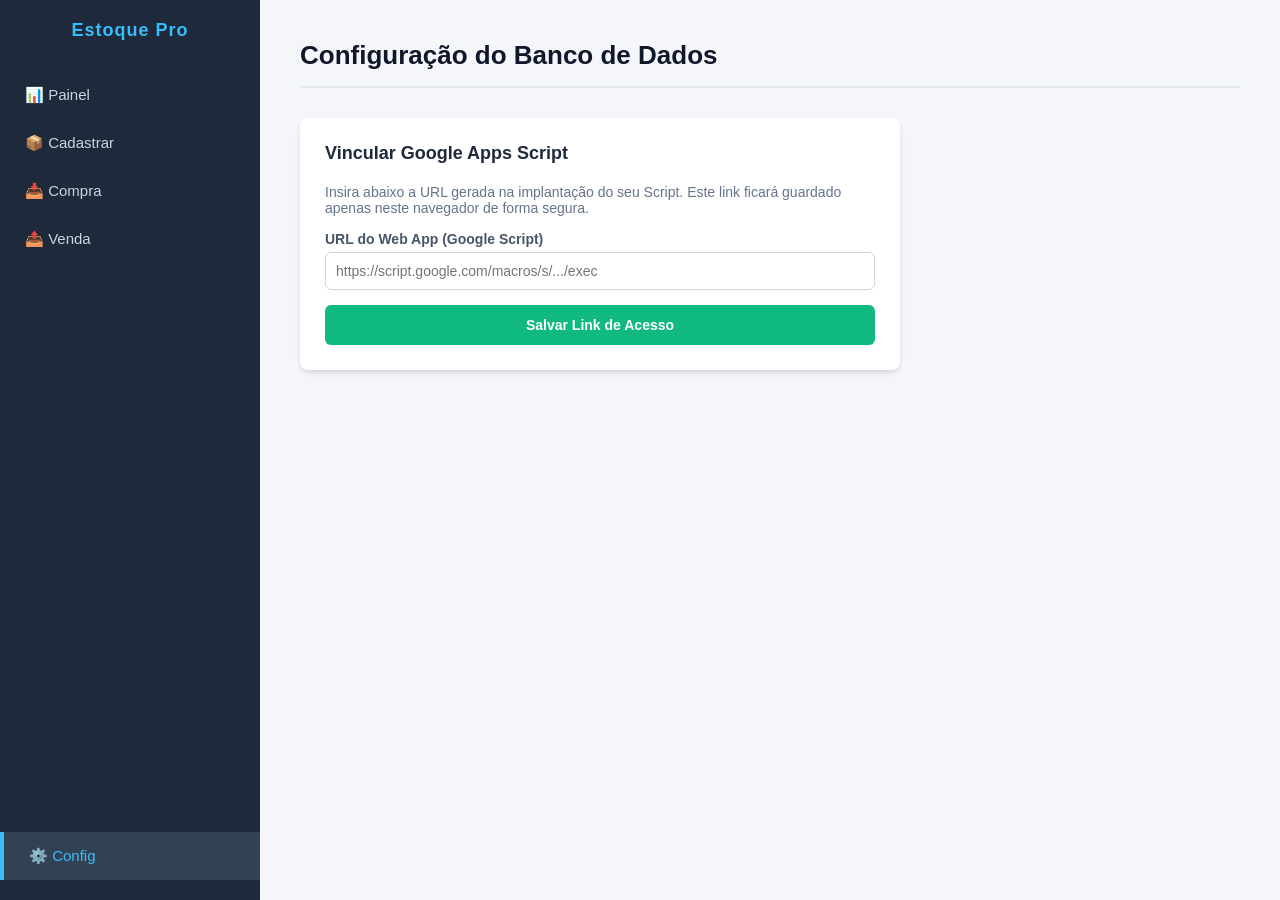
==== index.html @ ea4a41dd "Primeiro commit Controle de vendas de um depósito de gás e água" ====
<!DOCTYPE html>
<html lang="pt-BR">
<head>
    <meta charset="UTF-8">
    <meta name="viewport" content="width=device-width, initial-scale=1.0">
    <title>Dashboard de Controle de Estoque</title>
    <link rel="stylesheet" href="style.css">

    <link rel="icon" type="image/png" href="fogao.png">
    <link rel="apple-touch-icon" href="fogao.png">

</head>
<body>

    <!-- Sidebar Navigation -->
    <div class="sidebar">
    <h2>Estoque Pro</h2>
    <button class="tab-link active" onclick="openTab(event, 'dashboard')">📊 Painel</button>
    <button class="tab-link" onclick="openTab(event, 'cadastro')">📦 Cadastrar</button>
    <button class="tab-link" onclick="openTab(event, 'compras')">📥 Compra</button>
    <button class="tab-link" onclick="openTab(event, 'vendas')">📤 Venda</button>
    <button class="tab-link" onclick="openTab(event, 'configuracao')" style="margin-top: auto; background-color: #334155; color: #38bdf8;">⚙️ Config</button>
</div>

    <!-- Main Content -->
    <div class="main-content">

        <div id="configuracao" class="tab-content">
    <header>
        <h1>Configuração do Banco de Dados</h1>
    </header>
    <div class="card">
        <h2>Vincular Google Apps Script</h2>
        <p style="font-size: 14px; color: #64748b; margin-bottom: 15px;">
            Insira abaixo a URL gerada na implantação do seu Script. Este link ficará guardado apenas neste navegador de forma segura.
        </p>
            <form onsubmit="salvarConfiguracao(event)">
                <div class="form-group">
                    <label for="input-url-api">URL do Web App (Google Script)</label>
                    <input type="text" id="input-url-api" placeholder="https://script.google.com/macros/s/.../exec" required>
                </div>
                <button type="submit" class="btn-submit" style="background-color: #10b981;">Salvar Link de Acesso</button>
            </form>
             </div>
        </div>
        
        <!-- TAB 1: Dashboard / Controle Geral -->
        <div id="dashboard" class="tab-content active">
            <header>
                <h1>Controle Geral de Estoque e Lucros</h1>
            </header>
            <div class="card card-wide">
                <h2>Dados em Tempo Real (Google Sheets)</h2>
                <div class="table-responsive">
                    <table id="table-controle">
                        <thead>
                            <tr>
                                <th>Última Atualização</th>
                                <th>Produto</th>
                                <th>Estoque Atual</th>
                                <th>Venda Diária</th>
                                <th>Lucro Diário</th>
                                <th>Venda no Mês</th>
                                <th>Lucro no Mês</th>
                            </tr>
                        </thead>
                        <tbody id="tbody-controle">
                            <tr>
                                <td colspan="7" class="loading-text">Clique em carregar ou aguarde a sincronização...</td>
                            </tr>
                        </tbody>
                    </table>
                </div>
                <button class="btn-submit" style="margin-top: 15px; background-color: #475569;" onclick="carregarControleGeral()">Atualizar Tabela</button>
            </div>
        </div>

        <!-- TAB 2: Cadastrar Produto -->
        <div id="cadastro" class="tab-content">
            <header>
                <h1>Configurações de Produto</h1>
            </header>
            <div class="card">
                <h2>Cadastrar Novo Produto no Catálogo</h2>
                <form id="form-cadastro">
                    <div class="form-group">
                        <label for="cad-data">Data de Registro</label>
                        <input type="date" id="cad-data" required>
                    </div>
                    <div class="form-group">
                        <label for="cad-produto">Nome do Produto</label>
                        <input type="text" id="cad-produto" placeholder="Ex: Camiseta Branca M" required>
                    </div>
                    <div class="form-group">
                        <label for="cad-valor-compra">Preço de Custo / Compra (R$)</label>
                        <input type="number" step="0.01" id="cad-valor-compra" placeholder="0.00" required>
                    </div>
                    <div class="form-group">
                        <label for="cad-valor-venda">Preço Base de Venda (R$)</label>
                        <input type="number" step="0.01" id="cad-valor-venda" placeholder="0.00" required>
                    </div>
                    <button type="submit" class="btn-submit">Salvar Produto</button>
                </form>
            </div>
        </div>

        <!-- TAB 3: Registrar Compra -->
        <div id="compras" class="tab-content">
            <header>
                <h1>Entrada de Mercadoria</h1>
            </header>
            <div class="card">
                <h2>Registrar Lote de Compra (Abastecer Estoque)</h2>
                <form id="form-compra">
                    <div class="form-group">
                        <label for="compra-data">Data da Compra</label>
                        <input type="date" id="compra-data" required>
                    </div>
                    <div class="form-group">
                        <label for="compra-select">Selecionar Produto</label>
                        <select id="compra-select" required>
                            <option value="">Carregando produtos...</option>
                        </select>
                    </div>
                    <div class="form-group">
                        <label for="compra-qtd">Quantidade Adquirida</label>
                        <input type="number" id="compra-qtd" placeholder="Ex: 50" min="1" required>
                    </div>
                    <button type="submit" class="btn-submit">Registrar Entrada</button>
                </form>
            </div>
        </div>

        <!-- TAB 4: Registrar Venda -->
        <div id="vendas" class="tab-content">
            <header>
                <h1>Saída de Mercadoria</h1>
            </header>
            <div class="card">
                <h2>Registrar Nova Venda</h2>
                <form id="form-venda">
                    <div class="form-group">
                        <label for="venda-data">Data da Venda</label>
                        <input type="date" id="venda-data" required>
                    </div>
                    <div class="form-group">
                        <label for="venda-select">Selecionar Produto</label>
                        <select id="venda-select" required>
                            <option value="">Carregando produtos...</option>
                        </select>
                    </div>
                    <div class="form-group">
                        <label for="venda-qtd">Quantidade Vendida</label>
                        <input type="number" id="venda-qtd" placeholder="Ex: 5" min="1" required>
                    </div>
                    <button type="submit" class="btn-submit">Confirmar Venda</button>
                </form>
            </div>
        </div>

    </div>

    <script src="script.js"></script>
</body>
</html>
---- style.css ----
* {
            box-sizing: border-box;
            margin: 0;
            padding: 0;
            font-family: 'Segoe UI', Tahoma, Geneva, Verdana, sans-serif;
        }

        body {
            background-color: #f4f6f9;
            color: #333;
            display: flex;
            min-height: 100vh;
        }

        /* Sidebar Navigation */
        .sidebar {
            width: 260px;
            background-color: #1e293b;
            color: #fff;
            padding: 20px 0;
            display: flex;
            flex-direction: column;
            position: fixed; /* Mantém a barra fixa no PC */
            height: 100vh;
        }

        .sidebar h2 {
            text-align: center;
            font-size: 18px;
            margin-bottom: 30px;
            padding: 0 15px;
            color: #38bdf8;
            letter-spacing: 1px;
        }

        .sidebar button {
            background: none;
            border: none;
            color: #cbd5e1;
            padding: 15px 25px;
            text-align: left;
            font-size: 15px;
            cursor: pointer;
            transition: all 0.3s ease;
            width: 100%;
        }

        .sidebar button:hover, .sidebar button.active {
            background-color: #334155;
            color: #fff;
            border-left: 4px solid #38bdf8;
        }

        /* Main Content Area */
        .main-content {
            flex: 1;
            padding: 40px;
            margin-left: 260px; /* Dá espaço para a barra fixa no PC */
            overflow-y: auto;
        }

        header {
            margin-bottom: 30px;
            border-bottom: 2px solid #e2e8f0;
            padding-bottom: 15px;
        }

        header h1 {
            font-size: 26px;
            color: #0f172a;
        }

        /* Tab Content Control */
        .tab-content {
            display: none;
        }

        .tab-content.active {
            display: block;
        }

        /* Cards and Forms */
        .card {
            background: #fff;
            border-radius: 8px;
            padding: 25px;
            box-shadow: 0 4px 6px -1px rgba(0, 0, 0, 0.1), 0 2px 4px -1px rgba(0, 0, 0, 0.06);
            max-width: 600px;
            margin-bottom: 20px;
        }

        .card-wide {
            max-width: 100%;
        }

        .card h2 {
            font-size: 18px;
            margin-bottom: 20px;
            color: #1e293b;
        }

        .form-group {
            margin-bottom: 15px;
        }

        .form-group label {
            display: block;
            margin-bottom: 5px;
            font-weight: 600;
            font-size: 14px;
            color: #475569;
        }

        .form-group input, .form-group select {
            width: 100%;
            padding: 10px;
            border: 1px solid #cbd5e1;
            border-radius: 6px;
            font-size: 14px;
            background-color: #fff;
        }

        .form-group input:focus, .form-group select:focus {
            outline: none;
            border-color: #38bdf8;
            box-shadow: 0 0 0 3px rgba(56, 189, 248, 0.2);
        }

        button.btn-submit {
            background-color: #0284c7;
            color: #fff;
            padding: 12px 20px;
            border: none;
            border-radius: 6px;
            cursor: pointer;
            font-weight: 600;
            font-size: 14px;
            transition: background 0.2s;
            width: 100%;
        }

        button.btn-submit:hover {
            background-color: #0369a1;
        }

        /* Tables styling */
        .table-responsive {
            width: 100%;
            overflow-x: auto;
        }

        table {
            width: 100%;
            border-collapse: collapse;
            margin-top: 15px;
            text-align: left;
        }

        th, td {
            padding: 12px 15px;
            border-bottom: 1px solid #e2e8f0;
            font-size: 14px;
        }

        th {
            background-color: #f8fafc;
            color: #64748b;
            font-weight: 600;
            text-transform: uppercase;
            font-size: 12px;
            letter-spacing: 0.5px;
        }

        tr:hover {
            background-color: #f8fafc;
        }

        .loading-text {
            text-align: center;
            color: #64748b;
            padding: 20px;
            font-style: italic;
        }

        /* ==========================================================================
           REGRAS DE ADAPTAÇÃO PARA CELULAR (Telas até 768px de largura)
           ========================================================================== */
        @media (max-width: 768px) {
            body {
                flex-direction: column; /* Muda a direção do layout de linha para coluna */
            }
            
            /* A sidebar vira uma barra de abas colada no fundo do celular */
            .sidebar {
                width: 100%;
                height: 60px;
                position: fixed;
                bottom: 0;
                top: auto;
                left: 0;
                flex-direction: row; /* Alinha os botões lado a Lado */
                justify-content: space-around;
                padding: 0;
                z-index: 1000;
                box-shadow: 0 -2px 10px rgba(0,0,0,0.15);
            }
            
            /* Esconde o título do app no celular para não ocupar espaço à toa */
            .sidebar h2 {
                display: none;
            }
            
            /* Ajusta os botões para virarem ícones de menu inferior */
            .sidebar button {
                text-align: center;
                padding: 5px;
                font-size: 12px;
                height: 100%;
                display: flex;
                align-items: center;
                justify-content: center;
                border-left: none;
                border-top: 3px solid transparent; /* Destaque vai pro topo */
            }
            
            /* Efeito visual de botão ativo no menu inferior */
            .sidebar button:hover, .sidebar button.active {
                background-color: #334155;
                color: #38bdf8;
                border-left: none;
                border-top: 3px solid #38bdf8;
            }
            
            /* Adapta o conteúdo principal para a visualização móvel */
            .main-content {
                margin-left: 0; /* Remove a margem que existia no PC */
                padding: 15px;
                padding-bottom: 80px; /* Garante que o menu inferior não tape o conteúdo */
            }
            
            header h1 {
                font-size: 20px; /* Diminui o título para caber em telas estreitas */
            }
            
            .card {
                padding: 15px;
                max-width: 100%; /* Força os cards a ocuparem a largura total da tela */
            }
            
            th, td {
                padding: 10px 8px; /* Compacta a tabela para caber mais dados na tela */
                font-size: 12px;
            }
        }
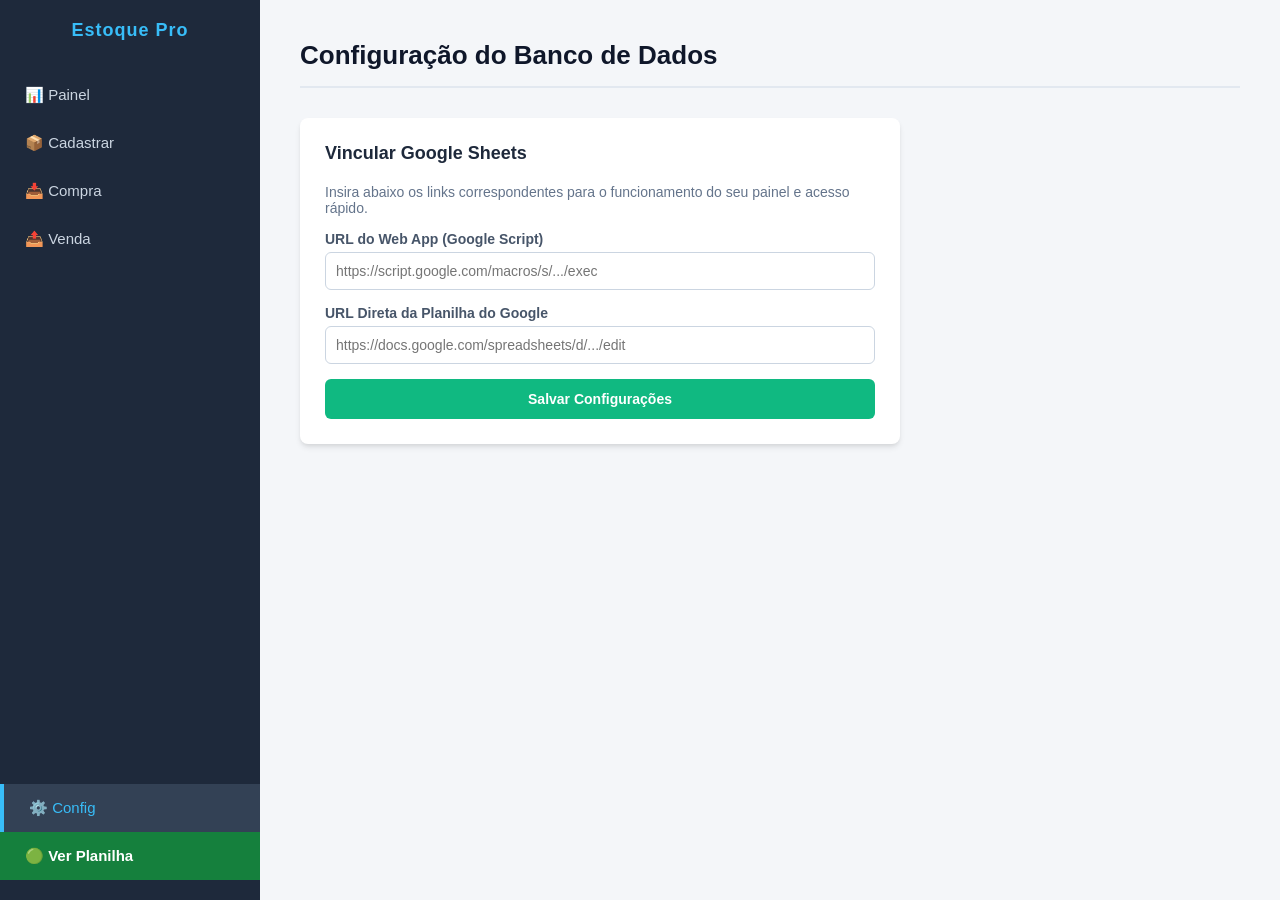
==== commit f9ecdb6d: "Segundo commit Acrescentado um botão para mostrar a planilha" ====
--- a/index.html
+++ b/index.html
@@ -8,19 +8,21 @@
 
     <link rel="icon" type="image/png" href="fogao.png">
     <link rel="apple-touch-icon" href="fogao.png">
-
+    
 </head>
 <body>
 
     <!-- Sidebar Navigation -->
     <div class="sidebar">
-    <h2>Estoque Pro</h2>
-    <button class="tab-link active" onclick="openTab(event, 'dashboard')">📊 Painel</button>
-    <button class="tab-link" onclick="openTab(event, 'cadastro')">📦 Cadastrar</button>
-    <button class="tab-link" onclick="openTab(event, 'compras')">📥 Compra</button>
-    <button class="tab-link" onclick="openTab(event, 'vendas')">📤 Venda</button>
-    <button class="tab-link" onclick="openTab(event, 'configuracao')" style="margin-top: auto; background-color: #334155; color: #38bdf8;">⚙️ Config</button>
-</div>
+        <h2>Estoque Pro</h2>
+        <button class="tab-link active" onclick="openTab(event, 'dashboard')">📊 Painel</button>
+        <button class="tab-link" onclick="openTab(event, 'cadastro')">📦 Cadastrar</button>
+        <button class="tab-link" onclick="openTab(event, 'compras')">📥 Compra</button>
+        <button class="tab-link" onclick="openTab(event, 'vendas')">📤 Venda</button>
+        <button class="tab-link" onclick="openTab(event, 'configuracao')" style="margin-top: auto; background-color: #334155; color: #38bdf8;">⚙️ Config</button>
+        
+        <button onclick="abrirPlanilhaBancoDeDados()" style="background-color: #15803d; color: #fff; font-weight: 600;">🟢 Ver Planilha</button>
+    </div>
 
     <!-- Main Content -->
     <div class="main-content">
@@ -30,19 +32,25 @@
         <h1>Configuração do Banco de Dados</h1>
     </header>
     <div class="card">
-        <h2>Vincular Google Apps Script</h2>
+        <h2>Vincular Google Sheets</h2>
         <p style="font-size: 14px; color: #64748b; margin-bottom: 15px;">
-            Insira abaixo a URL gerada na implantação do seu Script. Este link ficará guardado apenas neste navegador de forma segura.
+            Insira abaixo os links correspondentes para o funcionamento do seu painel e acesso rápido.
         </p>
-            <form onsubmit="salvarConfiguracao(event)">
-                <div class="form-group">
-                    <label for="input-url-api">URL do Web App (Google Script)</label>
-                    <input type="text" id="input-url-api" placeholder="https://script.google.com/macros/s/.../exec" required>
-                </div>
-                <button type="submit" class="btn-submit" style="background-color: #10b981;">Salvar Link de Acesso</button>
-            </form>
-             </div>
-        </div>
+        <form onsubmit="salvarConfiguracao(event)">
+            <div class="form-group">
+                <label for="input-url-api">URL do Web App (Google Script)</label>
+                <input type="text" id="input-url-api" placeholder="https://script.google.com/macros/s/.../exec" required>
+            </div>
+            
+            <div class="form-group">
+                <label for="input-url-planilha">URL Direta da Planilha do Google</label>
+                <input type="text" id="input-url-planilha" placeholder="https://docs.google.com/spreadsheets/d/.../edit">
+            </div>
+            
+            <button type="submit" class="btn-submit" style="background-color: #10b981;">Salvar Configurações</button>
+        </form>
+    </div>
+</div>
         
         <!-- TAB 1: Dashboard / Controle Geral -->
         <div id="dashboard" class="tab-content active">
--- a/style.css
+++ b/style.css
@@ -1,4 +1,4 @@
- * {
+* {
             box-sizing: border-box;
             margin: 0;
             padding: 0;
@@ -213,8 +213,8 @@
             /* Ajusta os botões para virarem ícones de menu inferior */
             .sidebar button {
                 text-align: center;
-                padding: 5px;
-                font-size: 12px;
+                padding: 2px;
+                font-size: 11px;
                 height: 100%;
                 display: flex;
                 align-items: center;
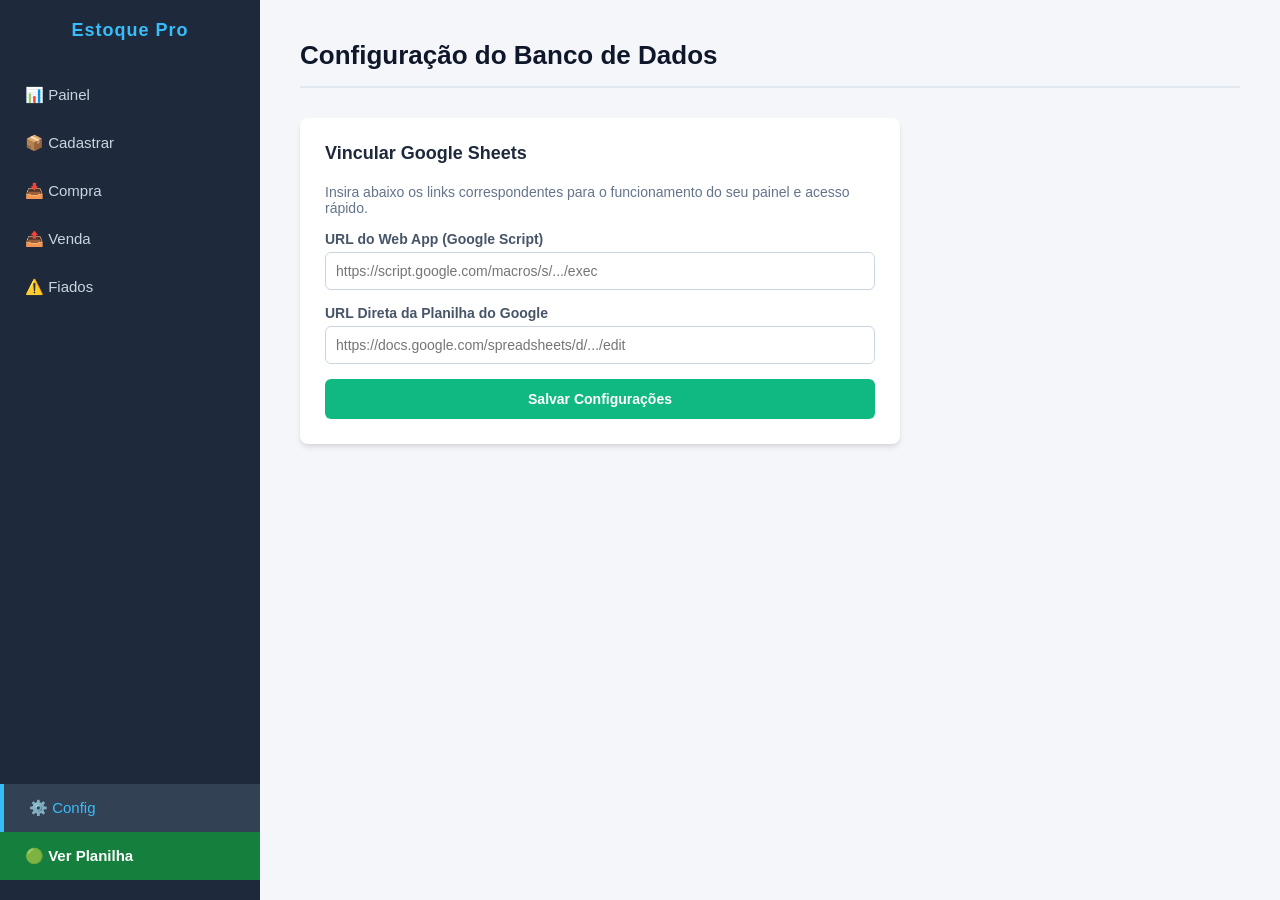
==== commit f6cc701b: "Sexto commit Acertando bagunça que fiz no Quarto commit" ====
--- a/index.html
+++ b/index.html
@@ -8,51 +8,46 @@
 
     <link rel="icon" type="image/png" href="fogao.png">
     <link rel="apple-touch-icon" href="fogao.png">
-    
+
 </head>
 <body>
 
-    <!-- Sidebar Navigation -->
     <div class="sidebar">
         <h2>Estoque Pro</h2>
         <button class="tab-link active" onclick="openTab(event, 'dashboard')">📊 Painel</button>
         <button class="tab-link" onclick="openTab(event, 'cadastro')">📦 Cadastrar</button>
         <button class="tab-link" onclick="openTab(event, 'compras')">📥 Compra</button>
         <button class="tab-link" onclick="openTab(event, 'vendas')">📤 Venda</button>
+        <button class="tab-link" onclick="openTab(event, 'fiados')">⚠️ Fiados</button>
         <button class="tab-link" onclick="openTab(event, 'configuracao')" style="margin-top: auto; background-color: #334155; color: #38bdf8;">⚙️ Config</button>
-        
         <button onclick="abrirPlanilhaBancoDeDados()" style="background-color: #15803d; color: #fff; font-weight: 600;">🟢 Ver Planilha</button>
     </div>
 
-    <!-- Main Content -->
     <div class="main-content">
 
         <div id="configuracao" class="tab-content">
-    <header>
-        <h1>Configuração do Banco de Dados</h1>
-    </header>
-    <div class="card">
-        <h2>Vincular Google Sheets</h2>
-        <p style="font-size: 14px; color: #64748b; margin-bottom: 15px;">
-            Insira abaixo os links correspondentes para o funcionamento do seu painel e acesso rápido.
-        </p>
-        <form onsubmit="salvarConfiguracao(event)">
-            <div class="form-group">
-                <label for="input-url-api">URL do Web App (Google Script)</label>
-                <input type="text" id="input-url-api" placeholder="https://script.google.com/macros/s/.../exec" required>
-            </div>
-            
-            <div class="form-group">
-                <label for="input-url-planilha">URL Direta da Planilha do Google</label>
-                <input type="text" id="input-url-planilha" placeholder="https://docs.google.com/spreadsheets/d/.../edit">
-            </div>
-            
-            <button type="submit" class="btn-submit" style="background-color: #10b981;">Salvar Configurações</button>
-        </form>
-    </div>
-</div>
+            <header>
+                <h1>Configuração do Banco de Dados</h1>
+            </header>
+            <div class="card">
+                <h2>Vincular Google Sheets</h2>
+                <p style="font-size: 14px; color: #64748b; margin-bottom: 15px;">
+                    Insira abaixo os links correspondentes para o funcionamento do seu painel e acesso rápido.
+                </p>
+                <form onsubmit="salvarConfiguracao(event)">
+                    <div class="form-group">
+                        <label for="input-url-api">URL do Web App (Google Script)</label>
+                        <input type="text" id="input-url-api" placeholder="https://script.google.com/macros/s/.../exec" required>
+                    </div>
+                    <div class="form-group">
+                        <label for="input-url-planilha">URL Direta da Planilha do Google</label>
+                        <input type="text" id="input-url-planilha" placeholder="https://docs.google.com/spreadsheets/d/.../edit">
+                    </div>
+                    <button type="submit" class="btn-submit" style="background-color: #10b981;">Salvar Configurações</button>
+                </form>
+            </div>
+        </div>
         
-        <!-- TAB 1: Dashboard / Controle Geral -->
         <div id="dashboard" class="tab-content active">
             <header>
                 <h1>Controle Geral de Estoque e Lucros</h1>
@@ -62,6 +57,7 @@
                 <div class="table-responsive">
                     <table id="table-controle">
                         <thead>
+                            幕
                             <tr>
                                 <th>Última Atualização</th>
                                 <th>Produto</th>
@@ -83,7 +79,6 @@
             </div>
         </div>
 
-        <!-- TAB 2: Cadastrar Produto -->
         <div id="cadastro" class="tab-content">
             <header>
                 <h1>Configurações de Produto</h1>
@@ -112,7 +107,6 @@
             </div>
         </div>
 
-        <!-- TAB 3: Registrar Compra -->
         <div id="compras" class="tab-content">
             <header>
                 <h1>Entrada de Mercadoria</h1>
@@ -134,12 +128,19 @@
                         <label for="compra-qtd">Quantidade Adquirida</label>
                         <input type="number" id="compra-qtd" placeholder="Ex: 50" min="1" required>
                     </div>
+                    <div class="form-group">
+                        <label for="compra-valor">Valor de Compra Unitário pago neste lote (R$)</label>
+                        <input type="number" step="0.01" id="compra-valor" placeholder="Ex: 50.00" required>
+                    </div>
+                    <div class="form-group">
+                        <label for="compra-fornecedor">Fornecedor</label>
+                        <input type="text" id="compra-fornecedor" placeholder="Ex: Ultragaz, Nacional Gás..." required>
+                    </div>
                     <button type="submit" class="btn-submit">Registrar Entrada</button>
                 </form>
             </div>
         </div>
 
-        <!-- TAB 4: Registrar Venda -->
         <div id="vendas" class="tab-content">
             <header>
                 <h1>Saída de Mercadoria</h1>
@@ -153,7 +154,7 @@
                     </div>
                     <div class="form-group">
                         <label for="venda-select">Selecionar Produto</label>
-                        <select id="venda-select" required>
+                        <select id="venda-select" onchange="atualizarPrecoVendaSugerido('venda-select', 'venda-valor')" required>
                             <option value="">Carregando produtos...</option>
                         </select>
                     </div>
@@ -161,8 +162,76 @@
                         <label for="venda-qtd">Quantidade Vendida</label>
                         <input type="number" id="venda-qtd" placeholder="Ex: 5" min="1" required>
                     </div>
+                    <div class="form-group">
+                        <label for="venda-valor">Valor de Venda Unitário (R$)</label>
+                        <input type="number" step="0.01" id="venda-valor" placeholder="0.00" required>
+                    </div>
                     <button type="submit" class="btn-submit">Confirmar Venda</button>
                 </form>
+            </div>
+        </div>
+
+        <div id="fiados" class="tab-content">
+            <header>
+                <h1>Caderno de Fiados</h1>
+            </header>
+            <div class="card">
+                <h2>Lançar Novo Fiado</h2>
+                <form id="form-fiado">
+                    <div class="form-group">
+                        <label for="fiado-data-compra">Data da Compra</label>
+                        <input type="date" id="fiado-data-compra" required>
+                    </div>
+                    <div class="form-group">
+                        <label for="fiado-cliente">Nome do Cliente</label>
+                        <input type="text" id="fiado-cliente" placeholder="Ex: João da Silva" required>
+                    </div>
+                    <div class="form-group">
+                        <label for="fiado-select">Selecionar Produto</label>
+                        <select id="fiado-select" onchange="atualizarPrecoVendaSugerido('fiado-select', 'fiado-valor')" required>
+                            <option value="">Carregando produtos...</option>
+                        </select>
+                    </div>
+                    <div class="form-group">
+                        <label for="fiado-qtd">Quantidade</label>
+                        <input type="number" id="fiado-qtd" placeholder="Ex: 1" min="1" required>
+                    </div>
+                    <div class="form-group">
+                        <label for="fiado-valor">Valor do Produto (Unitário R$)</label>
+                        <input type="number" step="0.01" id="fiado-valor" placeholder="0.00" required>
+                    </div>
+                    <div class="form-group">
+                        <label for="fiado-previsao">Previsão de Pagamento</label>
+                        <input type="date" id="fiado-previsao" required>
+                    </div>
+                    <button type="submit" class="btn-submit" style="background-color: #e25c00;">Salvar Fiado</button>
+                </form>
+            </div>
+
+            <div class="card card-wide">
+                <h2>Lista de Fiados Cadastrados</h2>
+                <div class="table-responsive">
+                    <table id="table-fiados">
+                        <thead>
+                            <tr>
+                                <!--<th>ID</th>-->
+                                <th>Data Compra</th>
+                                <th>Cliente</th>
+                                <th>Produto (Qtd)</th>
+                                <th>Valor Total</th>
+                                <th>Previsão Pgto</th>
+                                <th>Data Pgto</th>
+                                <th>Status</th>
+                                <th>Ação</th>
+                            </tr>
+                        </thead>
+                        <tbody id="tbody-fiados">
+                            <tr>
+                                <td colspan="9" class="loading-text">Carregando fiados...</td>
+                            </tr>
+                        </tbody>
+                    </table>
+                </div>
             </div>
         </div>
 
@@ -170,4 +239,4 @@
 
     <script src="script.js"></script>
 </body>
-</html>
+</html>
--- a/style.css
+++ b/style.css
@@ -1,4 +1,4 @@
-* {
+ * {
             box-sizing: border-box;
             margin: 0;
             padding: 0;
@@ -182,15 +182,35 @@
             font-style: italic;
         }
 
-        /* ==========================================================================
-           REGRAS DE ADAPTAÇÃO PARA CELULAR (Telas até 768px de largura)
-           ========================================================================== */
+        /* Badges de Status para o Fiado */
+        .badge {
+            padding: 4px 8px;
+            border-radius: 4px;
+            font-size: 12px;
+            font-weight: bold;
+            display: inline-block;
+        }
+        .badge-pendente { background-color: #fef3c7; color: #d97706; }
+        .badge-pago { background-color: #dcfce7; color: #15803d; }
+
+        .btn-action {
+            background-color: #10b981;
+            color: white;
+            border: none;
+            padding: 6px 10px;
+            border-radius: 4px;
+            cursor: pointer;
+            font-size: 12px;
+            font-weight: bold;
+        }
+        .btn-action:hover { background-color: #059669; }
+
+        /* Rules for Mobile Views */
         @media (max-width: 768px) {
             body {
-                flex-direction: column; /* Muda a direção do layout de linha para coluna */
-            }
-            
-            /* A sidebar vira uma barra de abas colada no fundo do celular */
+                flex-direction: column;
+            }
+            
             .sidebar {
                 width: 100%;
                 height: 60px;
@@ -198,19 +218,17 @@
                 bottom: 0;
                 top: auto;
                 left: 0;
-                flex-direction: row; /* Alinha os botões lado a Lado */
+                flex-direction: row;
                 justify-content: space-around;
                 padding: 0;
                 z-index: 1000;
                 box-shadow: 0 -2px 10px rgba(0,0,0,0.15);
             }
             
-            /* Esconde o título do app no celular para não ocupar espaço à toa */
             .sidebar h2 {
                 display: none;
             }
             
-            /* Ajusta os botões para virarem ícones de menu inferior */
             .sidebar button {
                 text-align: center;
                 padding: 2px;
@@ -220,10 +238,9 @@
                 align-items: center;
                 justify-content: center;
                 border-left: none;
-                border-top: 3px solid transparent; /* Destaque vai pro topo */
-            }
-            
-            /* Efeito visual de botão ativo no menu inferior */
+                border-top: 3px solid transparent;
+            }
+            
             .sidebar button:hover, .sidebar button.active {
                 background-color: #334155;
                 color: #38bdf8;
@@ -231,24 +248,23 @@
                 border-top: 3px solid #38bdf8;
             }
             
-            /* Adapta o conteúdo principal para a visualização móvel */
             .main-content {
-                margin-left: 0; /* Remove a margem que existia no PC */
+                margin-left: 0;
                 padding: 15px;
-                padding-bottom: 80px; /* Garante que o menu inferior não tape o conteúdo */
+                padding-bottom: 80px;
             }
             
             header h1 {
-                font-size: 20px; /* Diminui o título para caber em telas estreitas */
+                font-size: 20px;
             }
             
             .card {
                 padding: 15px;
-                max-width: 100%; /* Força os cards a ocuparem a largura total da tela */
+                max-width: 100%;
             }
             
             th, td {
-                padding: 10px 8px; /* Compacta a tabela para caber mais dados na tela */
+                padding: 10px 8px;
                 font-size: 12px;
             }
         }
